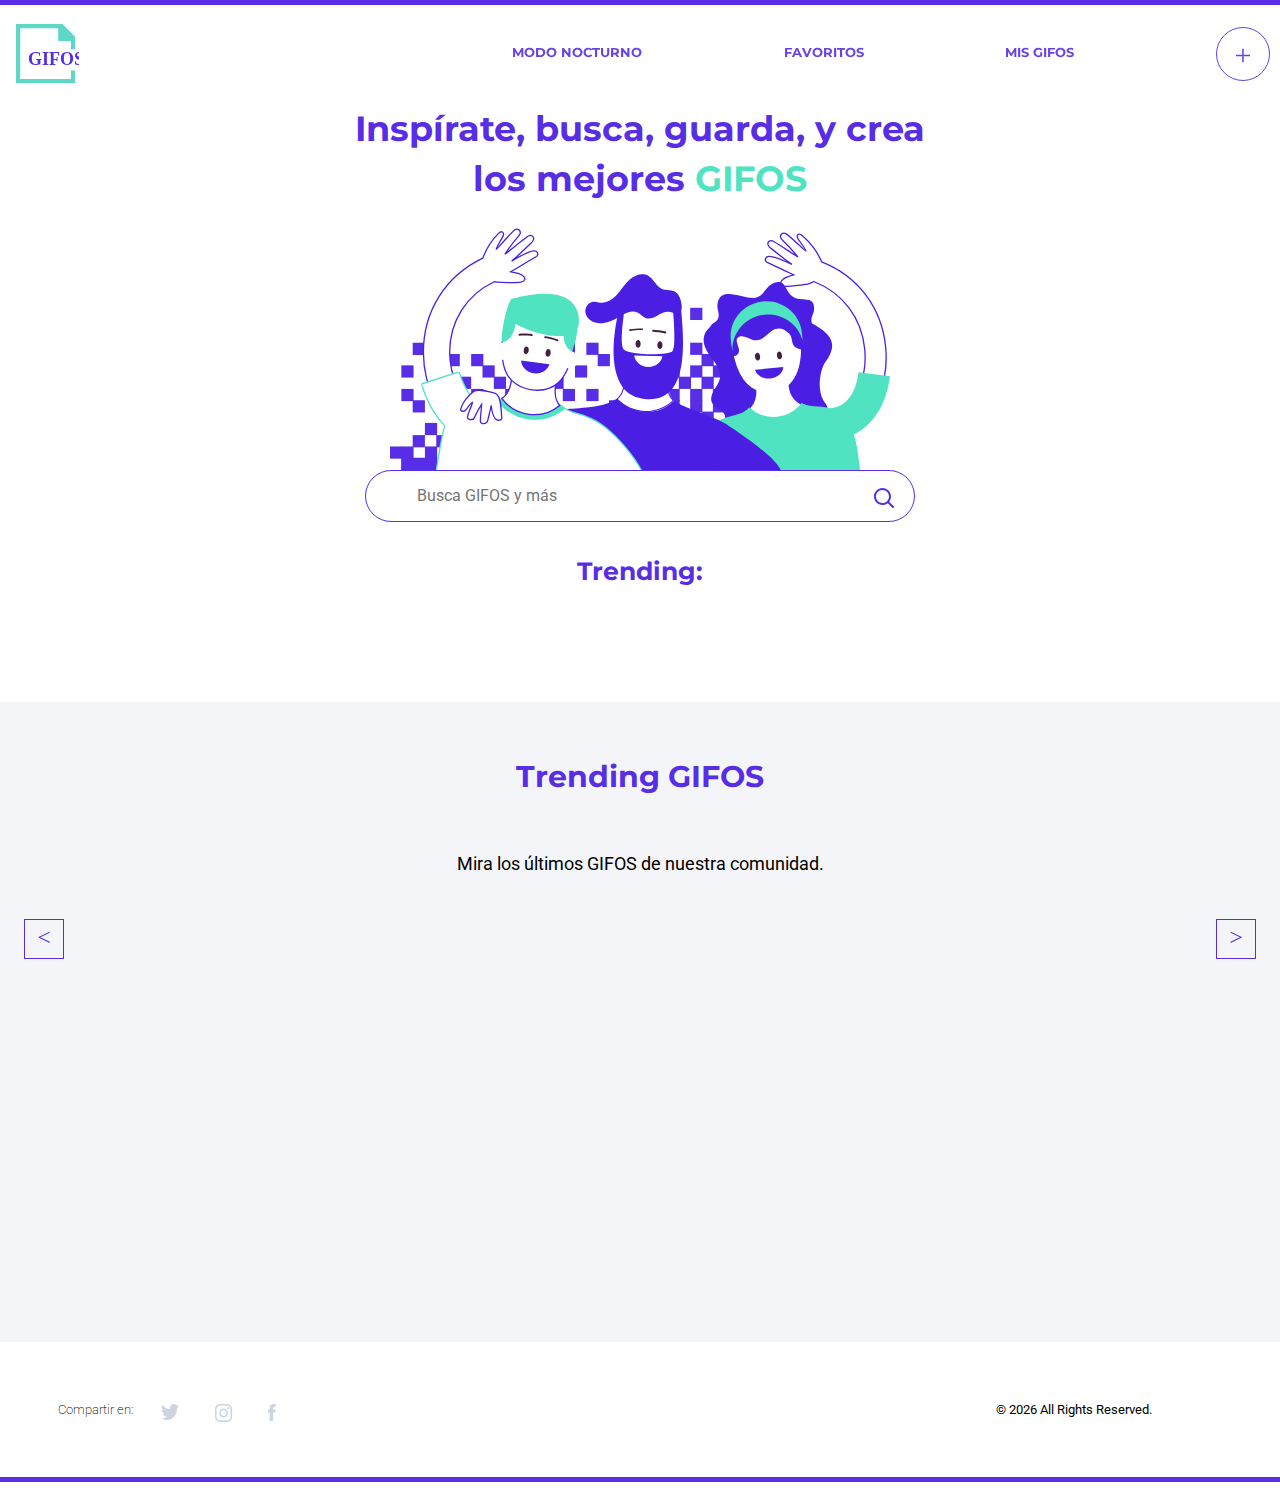
==== index.html @ ffc349aa "Slider scroll de trending gifos p/ desktop listo" ====
<!DOCTYPE html>
<html lang="en">

<head>
    <meta charset="UTF-8">
    <meta name="viewport" content="width=device-width, initial-scale=1.0">
    <link rel="stylesheet" type="text/css" href="styles/styles.css">
    <title>GiFOS</title>
</head>

<body id="body" onresize="cambioDesktop()">
    <header>
        <div class="bar"></div>
        <nav>
            <a class="link-home" href="index.html">
                <img id="home_logo" class="logo" src="#" alt="Logo GIFOS">
            </a>
            <label>
                <img id="menu_ham" class="menu-burguer" src="assets/burger.svg" alt="Menú hamburguesa">
            </label>
            <ul id="menu" class="menu">
                <li><a class="item-menu" id="modo_nocturno" href="">Modo Nocturno</a></li>
                <li class="span-li"><span></span></li>
                <li><a class="item-menu" id="favoritos" href="favoritos.html">Favoritos</a></li>
                <li class="span-li"><span></span></li>
                <li><a class="item-menu" id="mis_gifos" href="misgifos.html">Mis GIFOS</a></li>
            </ul>
        </nav>
        <section class="titulos-header">
            <h1>Inspírate, busca, guarda, y crea los mejores <span>GIFOS</span></h1>
            <img class="ilustra_header" src="assets/ilustra_header.svg" alt="Family GIFOS">
            <div class="buscador-container" id="search_form">
                <div class="contenedor-search">
                    <svg id="lupa_oculta">
                        <use href="assets/icon-search.svg#path-1"></use>
                    </svg>
                    <input type="text" name="buscador_gifos" id="buscador" placeholder="Busca GIFOS y más">
                    <button id="lupa"><img id="lupa_input" src="assets/icon-search.svg" alt="Busqueda"></button>
                </div>
                <ul id="lista_search">

                </ul>
            </div>
        </section>
        <article class="trending">
            <h2>Trending:</h2>
            <div class="container-links">
                <ul id="trendings_sug"></ul>
            </div>
        </article>
    </header>
    <main>
        <section id="busqueda_section"></section>
        <div class="overlay" id="overlay">
            <div class="popup">
                <img class="close-popup" id="close_popup" src="assets/button-close.svg" alt="Close">
                <section class="gif-maximized">
                    <img id="giphy_imagen" src="#" alt="#">
                    <div class="inline-description">
                        <div class="text-container">
                            <h3 id="user_giphy_title">User</h3>
                            <h2 id="giphy_title">Título GIFO</h2>
                        </div>
                        <div class="icon-giphy-container">
                            <a href="" id="like_favoritos"><img src="assets/icon-fav-active.svg" alt="Like"></a>
                            <a target="_blank" href="" id="gif_download" download><img src="assets/icon-download.svg"
                                    alt="Download"></a>
                        </div>
                    </div>
                </section>
            </div>
        </div>
        <section class="trending-gifos">
            <h2>Trending GIFOS</h2>
            <p>Mira los últimos GIFOS de nuestra comunidad.</p>
            <div id="container_gif" class="container-carrousel">
                <a onclick="plusSlides(-1)" class="atras botones">
                    &#60
                </a>
                <a onclick="plusSlides(1)" class="adelante botones">
                    &#62
                </a>
            </div>
        </section>
    </main>
    <footer>
        <section class="footer-container">
            <h3>Compartir en:</h3>
            <div class="icon-container">
                <a href=""><img id="icon_tw" src="assets/icon-twitter.svg" alt="Twitter"></a>
                <a href=""><img id="icon_in" src="assets/icon_instagram.svg" alt="Instagram"></a>
                <a href=""><img id="icon_fb" src="assets/icon_facebook.svg" alt="Facebook"></a>
            </div>
            <p id="copyright"></p>
        </section>
        <div class="bar"></div>
    </footer>
    <script src="https://www.WebRTC-Experiment.com/RecordRTC.js"></script>
    <script src="js/main.js"></script>
    <script src="js/menu.js"></script>
    <script src="js/copyright-date.js"></script>
    <script src="js/footer.js"></script>
</body>

</html>
---- styles/styles.css ----
@import url("https://fonts.googleapis.com/css2?family=Roboto:wght@400;500;700;900&display=swap");
@import url("https://fonts.googleapis.com/css2?family=Montserrat:wght@300;400;500;600;700&display=swap");
* {
  margin: 0;
  padding: 0;
  -webkit-box-sizing: border-box;
          box-sizing: border-box;
}

.no-scroll {
  overflow: hidden;
}

/** NAVBAR **/
nav {
  display: -webkit-box;
  display: -ms-flexbox;
  display: flex;
  -webkit-box-pack: justify;
      -ms-flex-pack: justify;
          justify-content: space-between;
}

nav label {
  padding: 1em;
}

.menu-burguer {
  margin-top: 1.5em;
  margin-right: 1em;
  cursor: pointer;
}

.link-home {
  display: block;
  margin-left: 1em;
  margin-top: 1.2em;
}

.menu {
  display: none;
  position: fixed;
  z-index: 100;
  -webkit-box-orient: vertical;
  -webkit-box-direction: normal;
      -ms-flex-direction: column;
          flex-direction: column;
  width: 100%;
  height: 135vh;
  overflow: hidden;
  opacity: 90%;
  margin-top: 5em;
  padding-top: 2em;
  background-color: #572EE5;
}

.menu li {
  list-style: none;
  text-align: center;
  width: 100%;
  height: 2em;
}

.menu li .item-menu {
  text-decoration: none;
  font-family: "Montserrat", sans-serif;
  color: #ffffff;
  font-size: 15px;
  font-weight: bold;
  line-height: 30px;
  display: block;
  -webkit-transition: 0.5s ease all;
  transition: 0.5s ease all;
}

.menu li .disabled {
  color: #9CAFC3;
  cursor: default;
}

.menu li span {
  border: 1px solid #ffffff;
  height: 0;
  width: 2.5em;
  display: block;
  margin-left: auto;
  margin-right: auto;
  margin-top: 1em;
  opacity: 0.5;
}

.bar {
  height: 5px;
  background-color: #572EE5;
  width: 100%;
  display: block;
}

@media (min-width: 650px) {
  .menu-burguer {
    display: none;
  }
  .menu {
    margin: 0;
    display: -webkit-box;
    display: -ms-flexbox;
    display: flex;
    -webkit-box-orient: horizontal;
    -webkit-box-direction: normal;
        -ms-flex-direction: row;
            flex-direction: row;
    position: relative;
    background-color: #ffffff;
    width: 60%;
    height: 50%;
    -webkit-box-sizing: border-box;
            box-sizing: border-box;
    z-index: 0;
    overflow: visible;
    -webkit-box-pack: justify;
        -ms-flex-pack: justify;
            justify-content: space-between;
  }
  .menu li {
    width: auto;
  }
  .menu li .item-menu {
    color: #572EE5;
    font-size: 13px;
    letter-spacing: 0;
    font-weight: 700;
    width: auto;
    height: 24px;
  }
  .menu li .item-menu:hover {
    border-bottom: 3px solid #50E3C2;
  }
  .menu li .item-menu:active {
    color: #9CAFC3;
    border: none;
  }
  .menu li .disabled:hover {
    border-bottom: none;
  }
  .menu li .disabled:active {
    color: #572EE5;
  }
  .menu li .item-crear-gifo {
    text-decoration: none;
    display: block;
    height: 54px;
    width: 54px;
    border: 1px solid #572EE5;
    border-radius: 54px;
    margin-top: -10px;
    margin-right: 10px;
    text-align: center;
    line-height: 54px;
    font-size: 30px;
    font-weight: 300;
    color: #572EE5;
    -webkit-transition: 0.5s ease all;
    transition: 0.5s ease all;
  }
  .menu li .item-crear-gifo:hover {
    background-color: #572EE5;
    color: #ffffff;
  }
  .menu li .item-crear-gifo:active {
    background-color: #9CAFC3;
    border: 1px solid #9CAFC3;
  }
  .menu li .disabled-crear {
    background-color: #9CAFC3;
    border: 1px solid #9CAFC3;
    color: #ffffff;
  }
  .menu li .disabled-crear:hover {
    background-color: #9CAFC3;
    border: 1px solid #9CAFC3;
    color: #ffffff;
    cursor: default;
  }
  .menu li .disabled-crear:active {
    background-color: #9CAFC3;
    border: 1px solid #9CAFC3;
    color: #ffffff;
  }
  .menu .span-li {
    display: none;
  }
}

/** HEADER **/
header .titulos-header {
  display: -webkit-box;
  display: -ms-flexbox;
  display: flex;
  -webkit-box-orient: vertical;
  -webkit-box-direction: normal;
      -ms-flex-direction: column;
          flex-direction: column;
  -webkit-box-align: center;
      -ms-flex-align: center;
          align-items: center;
  width: 100%;
  margin: auto;
  margin-top: 1em;
}

header .titulos-header h1 {
  font-family: "Montserrat", sans-serif;
  color: #572EE5;
  font-size: 25px;
  text-align: center;
  line-height: 33px;
  width: 60%;
  -ms-flex-item-align: center;
      -ms-grid-row-align: center;
      align-self: center;
}

header .titulos-header h1 span {
  color: #50E3C2;
}

header .titulos-header img {
  margin-top: 1.5em;
  width: 80%;
}

header .titulos-header .buscador-container {
  border: 1px solid #572EE5;
  border-radius: 27px;
  width: 92%;
  display: -webkit-box;
  display: -ms-flexbox;
  display: flex;
  -webkit-box-orient: vertical;
  -webkit-box-direction: normal;
      -ms-flex-direction: column;
          flex-direction: column;
  -webkit-box-align: center;
      -ms-flex-align: center;
          align-items: center;
}

header .titulos-header .buscador-container .contenedor-search {
  display: -webkit-box;
  display: -ms-flexbox;
  display: flex;
  width: 100%;
}

header .titulos-header .buscador-container .contenedor-search svg {
  height: 20px;
  width: 20px;
  visibility: hidden;
  -ms-flex-item-align: center;
      -ms-grid-row-align: center;
      align-self: center;
  margin-left: 16px;
  fill: #9CAFC3;
}

header .titulos-header .buscador-container .contenedor-search .lupavisible {
  visibility: visible;
}

header .titulos-header .buscador-container .contenedor-search input {
  border: none;
  width: 90%;
  font-family: "Roboto", sans-serif;
  font-size: 16px;
  color: #000000;
  text-align: left;
  height: 50px;
  background: none;
  padding-left: 1em;
}

header .titulos-header .buscador-container .contenedor-search input:focus {
  outline: none;
  outline-width: 0;
  -webkit-box-shadow: none;
          box-shadow: none;
}

header .titulos-header .buscador-container .contenedor-search button {
  display: block;
  border: none;
  background: none;
  margin-top: -1.2em;
}

header .titulos-header .buscador-container .contenedor-search button img {
  display: block;
  margin-right: 20px;
  width: 20px;
  height: 20px;
}

header .titulos-header .buscador-container .contenedor-search button:focus {
  outline: none;
  outline-width: 0;
  -webkit-box-shadow: none;
          box-shadow: none;
}

header .titulos-header .buscador-container .contenedor-search button:hover {
  cursor: pointer;
}

header .titulos-header .buscador-container ul {
  list-style: none;
  display: -webkit-box;
  display: -ms-flexbox;
  display: flex;
  -webkit-box-orient: vertical;
  -webkit-box-direction: normal;
      -ms-flex-direction: column;
          flex-direction: column;
  -ms-flex-line-pack: center;
      align-content: center;
  width: 90%;
}

header .titulos-header .buscador-container ul li {
  font-family: "Roboto", sans-serif;
  display: block;
  font-size: 16px;
  color: #9CAFC3;
  text-indent: 1em;
  width: 100%;
  margin: 15px;
  cursor: pointer;
  -ms-flex-item-align: center;
      -ms-grid-row-align: center;
      align-self: center;
}

header .titulos-header .buscador-container ul li svg {
  height: 20px;
  width: 20px;
  margin-left: -1.5em;
  margin-right: 1em;
  fill: #9CAFC3;
}

header .titulos-header .buscador-container .menu-activo {
  border-top: 1px solid #9CAFC3;
}

header .trending {
  width: 80%;
  height: 20vh;
  display: -webkit-box;
  display: -ms-flexbox;
  display: flex;
  -webkit-box-orient: vertical;
  -webkit-box-direction: normal;
      -ms-flex-direction: column;
          flex-direction: column;
  -webkit-box-align: center;
      -ms-flex-align: center;
          align-items: center;
  margin: auto;
}

header .trending h2 {
  font-family: "Montserrat", sans-serif;
  color: #572EE5;
  font-weight: bold;
  text-align: center;
  font-size: 25px;
  line-height: 25px;
  margin-top: 1.5em;
  margin-bottom: 0.5em;
}

header .trending .container-li {
  display: -webkit-box;
  display: -ms-flexbox;
  display: flex;
  -ms-flex-wrap: wrap;
      flex-wrap: wrap;
  -webkit-box-pack: center;
      -ms-flex-pack: center;
          justify-content: center;
  list-style: none;
  width: 80%;
  margin: auto;
}

header .trending .container-li li {
  font-family: "Montserrat", sans-serif;
  font-weight: 500;
  font-size: 14px;
  color: #572EE5;
  display: block;
  margin: 0.5em;
  cursor: pointer;
}

@media (min-width: 600px) {
  header .titulos-header h1 {
    font-size: 35px;
    max-width: 600px;
    line-height: 50px;
  }
  header .titulos-header img {
    max-width: 500px;
  }
  header .titulos-header .buscador-container {
    max-width: 550px;
  }
  header .trending .container-li {
    max-width: 550px;
    width: 100%;
  }
  header .trending .container-li li {
    font-size: 16px;
    line-height: 25px;
  }
}

/** MAIN **/
main {
  background: #F3F5F8;
  width: 100%;
  display: -webkit-box;
  display: -ms-flexbox;
  display: flex;
  -webkit-box-orient: vertical;
  -webkit-box-direction: normal;
      -ms-flex-direction: column;
          flex-direction: column;
  -webkit-box-align: center;
      -ms-flex-align: center;
          align-items: center;
}

main .trending-gifos {
  display: block;
  height: 400px;
}

main .trending-gifos h2 {
  font-family: "Montserrat", sans-serif;
  font-size: 20px;
  color: #572EE5;
  text-align: center;
  line-height: 30px;
  margin-top: 2em;
}

main .trending-gifos p {
  font-family: "Roboto", sans-serif;
  font-size: 16px;
  color: #000000;
  text-align: center;
  line-height: 23px;
  margin-top: 1em;
}

main .trending-gifos .container-carrousel {
  display: -webkit-box;
  display: -ms-flexbox;
  display: flex;
  margin: auto;
  max-width: 400px;
  height: 250px;
  width: 100%;
  overflow-x: scroll;
  -ms-scroll-snap-type: x mandatory;
      scroll-snap-type: x mandatory;
}

main .trending-gifos .container-carrousel .img-gif-slider {
  display: block;
  height: 100%;
  width: 100%;
  -o-object-fit: cover;
     object-fit: cover;
  scroll-snap-align: center;
  border: 10px solid rgba(0, 0, 0, 0);
  cursor: pointer;
}

main .trending-gifos .container-carrousel .botones {
  font-size: 24px;
  -ms-flex-item-align: center;
      -ms-grid-row-align: center;
      align-self: center;
  display: none;
  position: absolute;
  height: 40px;
  width: 40px;
  border: 1px solid #572EE5;
  cursor: pointer;
  color: #572EE5;
  text-align: center;
  line-height: 35px;
  -webkit-transition: 0.5s ease all;
  transition: 0.5s ease all;
}

main .trending-gifos .container-carrousel .botones:hover {
  background-color: #572EE5;
  color: #ffffff;
}

main .trending-gifos .container-carrousel .adelante {
  right: 1em;
}

main .trending-gifos .container-carrousel .atras {
  left: 1em;
}

@media (min-width: 600px) {
  main .trending-gifos {
    height: 640px;
  }
  main .trending-gifos h2 {
    font-size: 30px;
    margin-bottom: 2em;
  }
  main .trending-gifos p {
    font-size: 18px;
    margin-bottom: 1em;
  }
  main .trending-gifos .container-carrousel {
    margin-top: 4em;
    max-width: 500px;
    width: 100%;
    height: auto;
    overflow: hidden;
  }
  main .trending-gifos .container-carrousel .img-gif-slider {
    height: 275px;
    width: 357px;
    -o-object-fit: cover;
       object-fit: cover;
    margin: 1em;
    border: none;
  }
  main .trending-gifos .container-carrousel .botones {
    display: block;
  }
}

@media (min-width: 700px) {
  main .trending-gifos .container-carrousel {
    max-width: 650px;
  }
}

@media (min-width: 850px) {
  main .trending-gifos .container-carrousel {
    max-width: 800px;
  }
}

@media (min-width: 1100px) {
  main .trending-gifos .container-carrousel {
    max-width: 1100px;
  }
}

/** FOOTER **/
footer {
  display: block;
  width: 100%;
  height: 150px;
}

footer .footer-container {
  display: -webkit-box;
  display: -ms-flexbox;
  display: flex;
  -webkit-box-orient: vertical;
  -webkit-box-direction: normal;
      -ms-flex-direction: column;
          flex-direction: column;
  -ms-flex-pack: distribute;
      justify-content: space-around;
  -webkit-box-align: center;
      -ms-flex-align: center;
          align-items: center;
  width: 100%;
  height: 90%;
}

footer .footer-container h3 {
  font-family: "Roboto", sans-serif;
  font-size: 15px;
  color: #000000;
  letter-spacing: 0;
  font-weight: 200;
  text-align: center;
}

footer .footer-container .icon-container {
  display: -webkit-box;
  display: -ms-flexbox;
  display: flex;
  width: 50%;
  -ms-flex-pack: distribute;
      justify-content: space-around;
}

footer .footer-container p {
  font-family: "Roboto", sans-serif;
  font-size: 15px;
  color: #000000;
  letter-spacing: 0;
}

@media (min-width: 600px) {
  footer .footer-container {
    -webkit-box-orient: horizontal;
    -webkit-box-direction: normal;
        -ms-flex-direction: row;
            flex-direction: row;
    -webkit-box-pack: justify;
        -ms-flex-pack: justify;
            justify-content: space-between;
    width: 90%;
  }
  footer .footer-container h3 {
    margin-left: 5%;
    font-size: 13px;
  }
  footer .footer-container .icon-container {
    max-width: 100px;
    margin-left: -25%;
    margin-top: 1%;
  }
  footer .footer-container p {
    font-size: 13px;
  }
}

@media (min-width: 700px) {
  footer .footer-container h3 {
    margin-left: 5%;
  }
  footer .footer-container .icon-container {
    max-width: 150px;
    margin-left: -35%;
  }
}

@media (min-width: 900px) {
  footer .footer-container .icon-container {
    margin-left: -50%;
  }
}

@media (min-width: 1100px) {
  footer .footer-container .icon-container {
    margin-left: -60%;
  }
}

/** SECTION BUSQUEDA **/
.busqueda-section {
  width: 100%;
  background-color: #ffffff;
  display: -ms-grid;
  display: grid;
  -ms-grid-columns: 1fr 1fr;
      grid-template-columns: 1fr 1fr;
  grid-auto-rows: auto;
  padding-bottom: 1em;
}

.busqueda-section .title-search {
  -ms-grid-column: 1;
      grid-column-start: 1;
  grid-column-end: 3;
  font-family: "Montserrat", sans-serif;
  font-weight: bold;
  color: #572EE5;
  font-size: 25px;
  text-align: center;
  margin: auto;
  padding-bottom: 1.5em;
  line-height: 30px;
  border-top: 1px solid rgba(156, 175, 195, 0.5);
  padding-top: 2em;
}

.busqueda-section .gif-card {
  margin: 0.5em;
  height: 20vh;
  width: 80%;
  margin-left: auto;
  margin-right: auto;
  display: -webkit-box;
  display: -ms-flexbox;
  display: flex;
  -webkit-box-align: center;
      -ms-flex-align: center;
          align-items: center;
  -webkit-box-pack: center;
      -ms-flex-pack: center;
          justify-content: center;
}

.busqueda-section .gif-card .gif-img {
  height: 100%;
  width: 100%;
  -o-object-fit: cover;
     object-fit: cover;
  cursor: pointer;
}

.busqueda-section .gif-card .card-mouseover {
  position: relative;
  display: -webkit-box;
  display: -ms-flexbox;
  display: flex;
  -webkit-box-orient: vertical;
  -webkit-box-direction: normal;
      -ms-flex-direction: column;
          flex-direction: column;
  -webkit-box-pack: justify;
      -ms-flex-pack: justify;
          justify-content: space-between;
  background: rgba(87, 46, 229, 0.6);
  z-index: -1;
  height: 100%;
  width: 100%;
  margin-left: -100%;
}

.busqueda-section .gif-card .card-mouseover .contenedor-botones {
  display: -webkit-box;
  display: -ms-flexbox;
  display: flex;
  -webkit-box-pack: end;
      -ms-flex-pack: end;
          justify-content: flex-end;
  margin: 5px;
}

.busqueda-section .gif-card .card-mouseover .contenedor-botones button {
  margin: 2px;
  height: 32px;
  width: 32px;
  border-radius: 6px;
  cursor: pointer;
  border: none;
  opacity: 0.6;
}

.busqueda-section .gif-card .card-mouseover .contenedor-botones button img {
  margin: auto;
}

.busqueda-section .gif-card .card-mouseover .contenedor-botones button:hover {
  opacity: 1;
}

.busqueda-section .gif-card .card-mouseover .datos-gif {
  margin-left: 5px;
  margin-bottom: 5px;
}

.busqueda-section .gif-card .card-mouseover .datos-gif h4 {
  font-family: "Roboto", sans-serif;
  font-size: 15px;
  color: #ffffff;
  z-index: -1;
}

.busqueda-section .gif-card .card-mouseover .datos-gif h3 {
  font-family: "Roboto", sans-serif;
  font-size: 16px;
  font-weight: bold;
  color: #ffffff;
  z-index: -1;
}

.busqueda-section .btn-vermas {
  -ms-grid-column: 1;
      grid-column-start: 1;
  grid-column-end: 3;
  font-family: "Montserrat", sans-serif;
  font-size: 13px;
  color: #572EE5;
  letter-spacing: 0;
  text-align: center;
  background-color: #ffffff;
  height: 50px;
  width: 127px;
  border: 1px solid #572EE5;
  border-radius: 25px;
  border-radius: 25px;
  cursor: pointer;
  margin-top: 3em;
  margin-bottom: 2em;
  margin-left: auto;
  margin-right: auto;
}

.busqueda-section .btn-vermas:focus {
  outline: none;
  outline-width: 0;
  -webkit-box-shadow: none;
          box-shadow: none;
}

.busqueda-section .btn-vermas:hover {
  background-color: #572EE5;
  color: #ffffff;
}

@media (min-width: 600px) {
  .busqueda-section {
    -ms-grid-columns: 1fr 1fr 1fr 1fr;
        grid-template-columns: 1fr 1fr 1fr 1fr;
  }
  .busqueda-section .title-search {
    grid-column-end: 5;
    font-size: 35px;
  }
  .busqueda-section .btn-vermas {
    grid-column-end: 5;
  }
  .busqueda-section .gif-card:hover .card-mouseover {
    z-index: 1;
  }
}

/** OVERLAY POPUP **/
main .overlay {
  background: rgba(255, 255, 255, 0.9);
  position: fixed;
  top: 0;
  bottom: 0;
  right: 0;
  left: 0;
  display: -webkit-box;
  display: -ms-flexbox;
  display: flex;
  -webkit-box-align: center;
      -ms-flex-align: center;
          align-items: center;
  -webkit-box-pack: center;
      -ms-flex-pack: center;
          justify-content: center;
  visibility: hidden;
  width: 100%;
}

main .overlay .popup {
  background: none;
  display: -webkit-box;
  display: -ms-flexbox;
  display: flex;
  -webkit-box-orient: vertical;
  -webkit-box-direction: normal;
      -ms-flex-direction: column;
          flex-direction: column;
  -webkit-box-align: center;
      -ms-flex-align: center;
          align-items: center;
}

main .overlay .popup .close-popup {
  -ms-flex-item-align: end;
      align-self: flex-end;
  cursor: pointer;
  height: auto;
  width: auto;
  opacity: 0.5;
  margin-right: 15px;
}

main .overlay .popup .close-popup:hover {
  opacity: 1;
}

main .overlay .gif-maximized {
  display: -webkit-box;
  display: -ms-flexbox;
  display: flex;
  -webkit-box-pack: end;
      -ms-flex-pack: end;
          justify-content: flex-end;
  -webkit-box-orient: vertical;
  -webkit-box-direction: normal;
      -ms-flex-direction: column;
          flex-direction: column;
  -webkit-box-align: center;
      -ms-flex-align: center;
          align-items: center;
  padding-top: 3em;
  padding-bottom: 3em;
}

main .overlay .gif-maximized img {
  width: 318px;
  height: 245px;
  -o-object-fit: cover;
     object-fit: cover;
}

main .overlay .gif-maximized .inline-description {
  display: -webkit-box;
  display: -ms-flexbox;
  display: flex;
  width: 100%;
  padding: 1em;
}

main .overlay .gif-maximized .inline-description .text-container {
  width: 100%;
}

main .overlay .gif-maximized .inline-description .text-container h3 {
  font-family: "Roboto", sans-serif;
  font-size: 15px;
  color: #000000;
}

main .overlay .gif-maximized .inline-description .text-container h2 {
  font-family: "Montserrat", sans-serif;
  font-size: 16px;
  color: #000000;
  font-weight: bold;
}

main .overlay .gif-maximized .inline-description .icon-giphy-container {
  display: -webkit-box;
  display: -ms-flexbox;
  display: flex;
  -webkit-box-pack: stretch;
      -ms-flex-pack: stretch;
          justify-content: stretch;
  -webkit-box-align: center;
      -ms-flex-align: center;
          align-items: center;
}

main .overlay .gif-maximized .inline-description .icon-giphy-container a {
  display: -webkit-box;
  display: -ms-flexbox;
  display: flex;
  -webkit-box-pack: center;
      -ms-flex-pack: center;
          justify-content: center;
  -webkit-box-align: center;
      -ms-flex-align: center;
          align-items: center;
  cursor: pointer;
  width: 36px;
  height: 36px;
  margin: 10px;
  border: 1px solid #9cafc3;
  border-radius: 6px;
  opacity: 0.5;
  -webkit-transition: 0.5s ease all;
  transition: 0.5s ease all;
}

main .overlay .gif-maximized .inline-description .icon-giphy-container a img {
  height: auto;
  width: auto;
}

main .overlay .gif-maximized .inline-description .icon-giphy-container a:hover {
  opacity: 1;
}

main .overlay .gif-maximized .inline-description .icon-giphy-container a:active {
  border: none;
}

main .overlay.active {
  visibility: visible;
}

@media (min-width: 600px) {
  main .overlay .popup .close-popup {
    margin-right: 0;
  }
  main .overlay .gif-maximized img {
    width: 480px;
    height: 270px;
  }
}

@media (min-width: 750px) {
  main .overlay .gif-maximized {
    max-width: 725px;
  }
  main .overlay .gif-maximized img {
    width: 695px;
    height: 385px;
  }
}
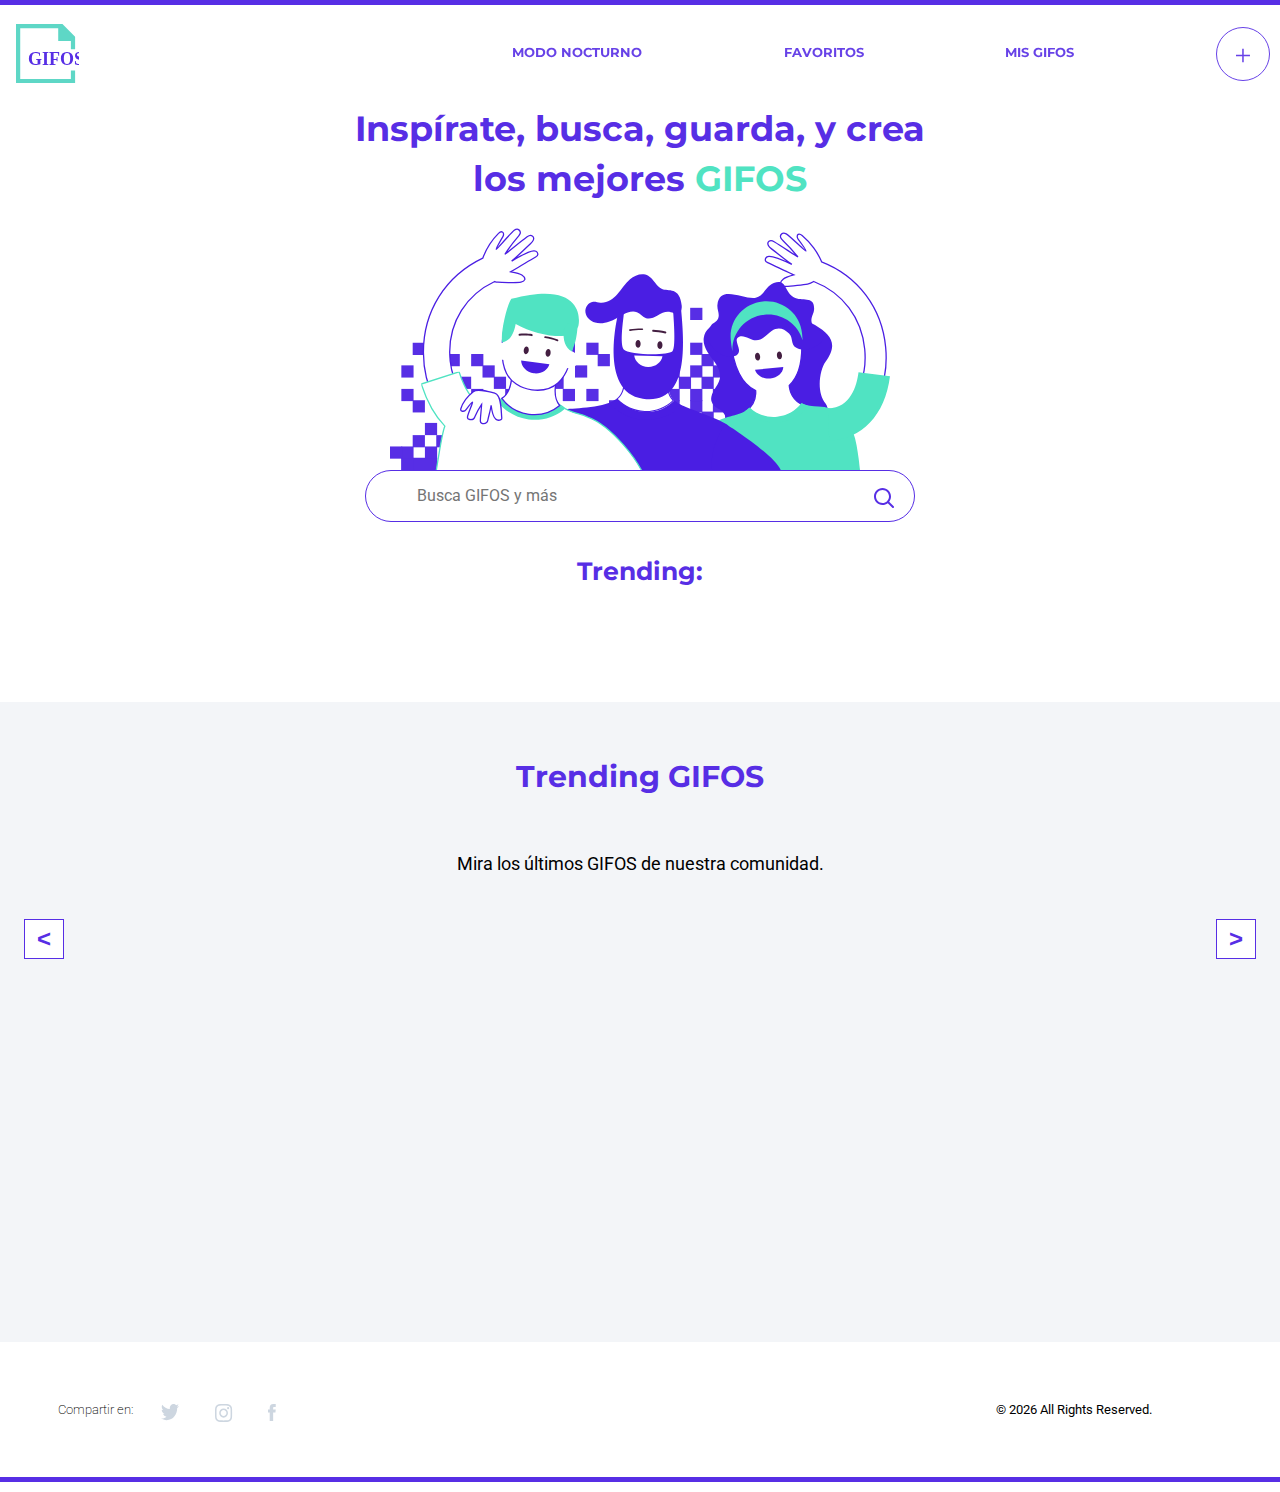
==== commit bdbecb96: "correccion estilos menu navbar desktop" ====
--- a/index.html
+++ b/index.html
@@ -74,12 +74,12 @@
             <h2>Trending GIFOS</h2>
             <p>Mira los últimos GIFOS de nuestra comunidad.</p>
             <div id="container_gif" class="container-carrousel">
-                <a onclick="plusSlides(-1)" class="atras botones">
-                    &#60
-                </a>
-                <a onclick="plusSlides(1)" class="adelante botones">
+                <button onclick="plusSlides(-1)" class="atras botones">
+                &#60
+                </button>
+                <button onclick="plusSlides(1)" class="adelante botones">
                     &#62
-                </a>
+                </button>
             </div>
         </section>
     </main>
--- a/styles/styles.css
+++ b/styles/styles.css
@@ -139,6 +139,9 @@
     color: #9CAFC3;
     border: none;
   }
+  .menu li .disabled {
+    color: #9CAFC3;
+  }
   .menu li .disabled:hover {
     border-bottom: none;
   }
@@ -489,6 +492,9 @@
 
 main .trending-gifos .container-carrousel .botones {
   font-size: 24px;
+  text-decoration: none;
+  font-weight: 700;
+  background-color: #ffffff;
   -ms-flex-item-align: center;
       -ms-grid-row-align: center;
       align-self: center;
@@ -804,6 +810,8 @@
   margin-bottom: 2em;
   margin-left: auto;
   margin-right: auto;
+  -webkit-transition: 0.5s ease all;
+  transition: 0.5s ease all;
 }
 
 .busqueda-section .btn-vermas:focus {
@@ -1003,3 +1011,4 @@
     height: 385px;
   }
 }
+/*# sourceMappingURL=styles.css.map */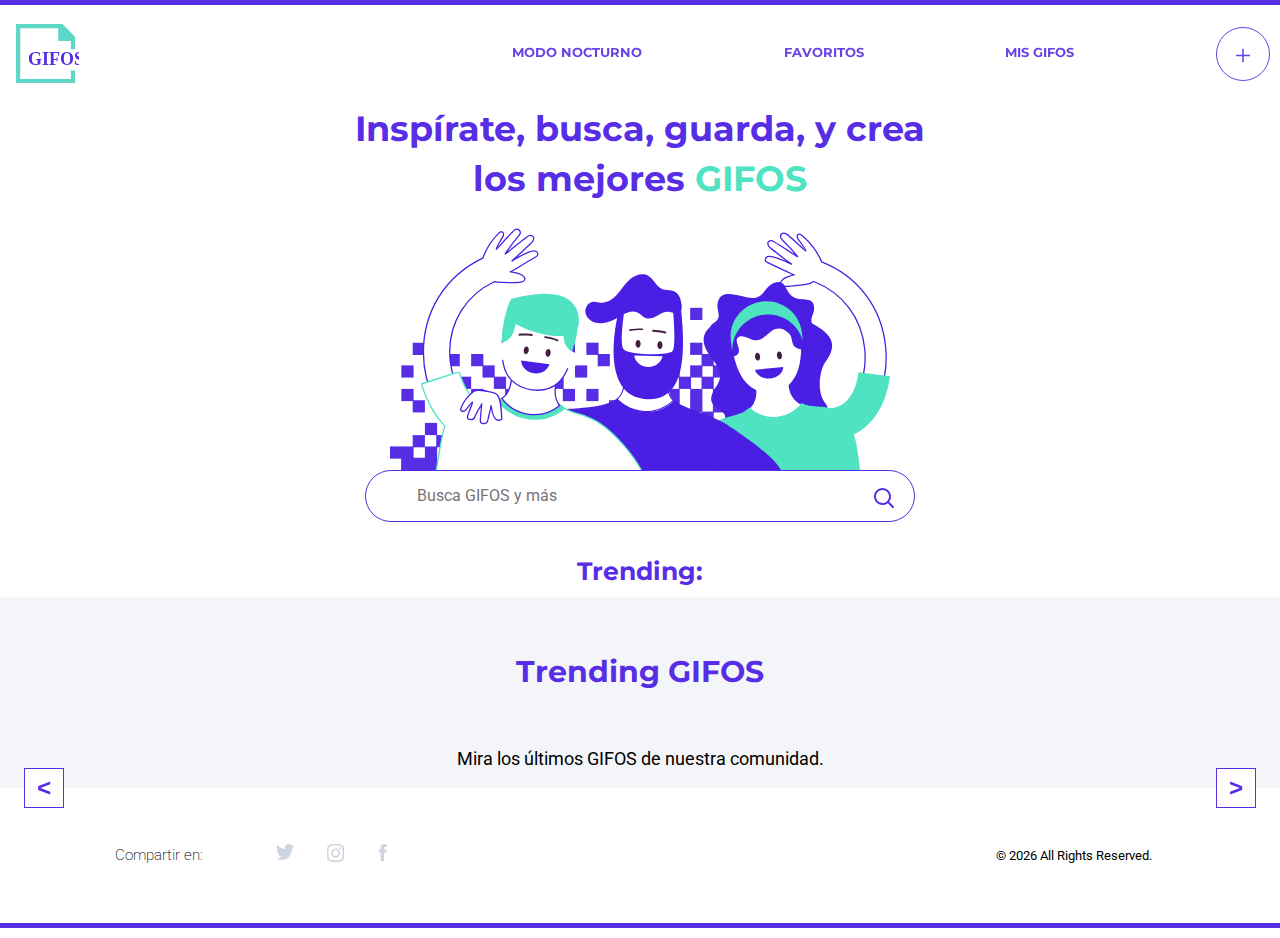
==== commit c0d07cdc: "funcionamiento slider maximizar gif en trendings gif y search gifs" ====
--- a/index.html
+++ b/index.html
@@ -4,7 +4,7 @@
 <head>
     <meta charset="UTF-8">
     <meta name="viewport" content="width=device-width, initial-scale=1.0">
-    <link rel="stylesheet" type="text/css" href="styles/styles.css">
+    <link rel="stylesheet" type="text/css" href="styles/css/styles.css">
     <title>GiFOS</title>
 </head>
 
@@ -55,7 +55,13 @@
             <div class="popup">
                 <img class="close-popup" id="close_popup" src="assets/button-close.svg" alt="Close">
                 <section class="gif-maximized">
+                    <button onclick="slideMaximizedGif(-1)" class="atras botones">
+                        &#60
+                    </button>
                     <img id="giphy_imagen" src="#" alt="#">
+                    <button onclick="slideMaximizedGif(+1)" class="adelante botones">
+                        &#62
+                    </button>
                     <div class="inline-description">
                         <div class="text-container">
                             <h3 id="user_giphy_title">User</h3>
@@ -75,7 +81,7 @@
             <p>Mira los últimos GIFOS de nuestra comunidad.</p>
             <div id="container_gif" class="container-carrousel">
                 <button onclick="plusSlides(-1)" class="atras botones">
-                &#60
+                    &#60
                 </button>
                 <button onclick="plusSlides(1)" class="adelante botones">
                     &#62
@@ -85,11 +91,13 @@
     </main>
     <footer>
         <section class="footer-container">
-            <h3>Compartir en:</h3>
-            <div class="icon-container">
-                <a href=""><img id="icon_tw" src="assets/icon-twitter.svg" alt="Twitter"></a>
-                <a href=""><img id="icon_in" src="assets/icon_instagram.svg" alt="Instagram"></a>
-                <a href=""><img id="icon_fb" src="assets/icon_facebook.svg" alt="Facebook"></a>
+            <div class="share-container">
+                <h3>Compartir en:</h3>
+                <div class="icon-container">
+                    <a href=""><img id="icon_tw" src="assets/icon-twitter.svg" alt="Twitter"></a>
+                    <a href=""><img id="icon_in" src="assets/icon_instagram.svg" alt="Instagram"></a>
+                    <a href=""><img id="icon_fb" src="assets/icon_facebook.svg" alt="Facebook"></a>
+                </div>
             </div>
             <p id="copyright"></p>
         </section>
--- a/styles/css/styles.css
+++ b/styles/css/styles.css
@@ -0,0 +1,1132 @@
+@import url("https://fonts.googleapis.com/css2?family=Roboto:wght@400;500;700;900&display=swap");
+@import url("https://fonts.googleapis.com/css2?family=Montserrat:wght@300;400;500;600;700&display=swap");
+* {
+  margin: 0;
+  padding: 0;
+  -webkit-box-sizing: border-box;
+          box-sizing: border-box;
+}
+
+.no-scroll {
+  overflow: hidden;
+}
+
+/** NAVBAR **/
+nav {
+  display: -webkit-box;
+  display: -ms-flexbox;
+  display: flex;
+  -webkit-box-pack: justify;
+      -ms-flex-pack: justify;
+          justify-content: space-between;
+}
+
+nav label {
+  padding: 1em;
+}
+
+.menu-burguer {
+  margin-top: 1.5em;
+  margin-right: 1em;
+  cursor: pointer;
+}
+
+.link-home {
+  display: block;
+  margin-left: 1em;
+  margin-top: 1.2em;
+}
+
+.menu {
+  display: none;
+  position: fixed;
+  z-index: 100;
+  -webkit-box-orient: vertical;
+  -webkit-box-direction: normal;
+      -ms-flex-direction: column;
+          flex-direction: column;
+  width: 100%;
+  height: 135vh;
+  overflow: hidden;
+  opacity: 90%;
+  margin-top: 5em;
+  padding-top: 2em;
+  background-color: #572EE5;
+}
+
+.menu li {
+  list-style: none;
+  text-align: center;
+  width: 100%;
+  height: 2em;
+}
+
+.menu li .item-menu {
+  text-decoration: none;
+  font-family: "Montserrat", sans-serif;
+  color: #ffffff;
+  font-size: 15px;
+  font-weight: bold;
+  line-height: 30px;
+  display: block;
+  -webkit-transition: 0.5s ease all;
+  transition: 0.5s ease all;
+}
+
+.menu li .disabled {
+  color: #9CAFC3;
+  cursor: default;
+}
+
+.menu li span {
+  border: 1px solid #ffffff;
+  height: 0;
+  width: 2.5em;
+  display: block;
+  margin-left: auto;
+  margin-right: auto;
+  margin-top: 1em;
+  opacity: 0.5;
+}
+
+.bar {
+  height: 5px;
+  background-color: #572EE5;
+  width: 100%;
+  display: block;
+}
+
+@media (min-width: 650px) {
+  .menu-burguer {
+    display: none;
+  }
+  .menu {
+    margin: 0;
+    display: -webkit-box;
+    display: -ms-flexbox;
+    display: flex;
+    -webkit-box-orient: horizontal;
+    -webkit-box-direction: normal;
+        -ms-flex-direction: row;
+            flex-direction: row;
+    position: relative;
+    background-color: #ffffff;
+    width: 60%;
+    height: 50%;
+    -webkit-box-sizing: border-box;
+            box-sizing: border-box;
+    z-index: 0;
+    overflow: visible;
+    -webkit-box-pack: justify;
+        -ms-flex-pack: justify;
+            justify-content: space-between;
+  }
+  .menu li {
+    width: auto;
+  }
+  .menu li .item-menu {
+    color: #572EE5;
+    font-size: 13px;
+    letter-spacing: 0;
+    font-weight: 700;
+    width: auto;
+    height: 24px;
+  }
+  .menu li .item-menu:hover {
+    border-bottom: 3px solid #50E3C2;
+  }
+  .menu li .item-menu:active {
+    color: #9CAFC3;
+    border: none;
+  }
+  .menu li .disabled {
+    color: #9CAFC3;
+  }
+  .menu li .disabled:hover {
+    border-bottom: none;
+  }
+  .menu li .disabled:active {
+    color: #572EE5;
+  }
+  .menu li .item-crear-gifo {
+    text-decoration: none;
+    display: block;
+    height: 54px;
+    width: 54px;
+    border: 1px solid #572EE5;
+    border-radius: 54px;
+    margin-top: -10px;
+    margin-right: 10px;
+    text-align: center;
+    line-height: 54px;
+    font-size: 30px;
+    font-weight: 300;
+    color: #572EE5;
+    -webkit-transition: 0.5s ease all;
+    transition: 0.5s ease all;
+  }
+  .menu li .item-crear-gifo:hover {
+    background-color: #572EE5;
+    color: #ffffff;
+  }
+  .menu li .item-crear-gifo:active {
+    background-color: #9CAFC3;
+    border: 1px solid #9CAFC3;
+  }
+  .menu li .disabled-crear {
+    background-color: #9CAFC3;
+    border: 1px solid #9CAFC3;
+    color: #ffffff;
+  }
+  .menu li .disabled-crear:hover {
+    background-color: #9CAFC3;
+    border: 1px solid #9CAFC3;
+    color: #ffffff;
+    cursor: default;
+  }
+  .menu li .disabled-crear:active {
+    background-color: #9CAFC3;
+    border: 1px solid #9CAFC3;
+    color: #ffffff;
+  }
+  .menu .span-li {
+    display: none;
+  }
+}
+
+/** HEADER **/
+header .titulos-header {
+  display: -webkit-box;
+  display: -ms-flexbox;
+  display: flex;
+  -webkit-box-orient: vertical;
+  -webkit-box-direction: normal;
+      -ms-flex-direction: column;
+          flex-direction: column;
+  -webkit-box-align: center;
+      -ms-flex-align: center;
+          align-items: center;
+  width: 100%;
+  margin: auto;
+  margin-top: 1em;
+}
+
+header .titulos-header h1 {
+  font-family: "Montserrat", sans-serif;
+  color: #572EE5;
+  font-size: 25px;
+  text-align: center;
+  line-height: 33px;
+  width: 60%;
+  -ms-flex-item-align: center;
+      -ms-grid-row-align: center;
+      align-self: center;
+}
+
+header .titulos-header h1 span {
+  color: #50E3C2;
+}
+
+header .titulos-header img {
+  margin-top: 1.5em;
+  width: 80%;
+}
+
+header .titulos-header .buscador-container {
+  border: 1px solid #572EE5;
+  border-radius: 27px;
+  width: 92%;
+  display: -webkit-box;
+  display: -ms-flexbox;
+  display: flex;
+  -webkit-box-orient: vertical;
+  -webkit-box-direction: normal;
+      -ms-flex-direction: column;
+          flex-direction: column;
+  -webkit-box-align: center;
+      -ms-flex-align: center;
+          align-items: center;
+}
+
+header .titulos-header .buscador-container .contenedor-search {
+  display: -webkit-box;
+  display: -ms-flexbox;
+  display: flex;
+  width: 100%;
+}
+
+header .titulos-header .buscador-container .contenedor-search svg {
+  height: 20px;
+  width: 20px;
+  visibility: hidden;
+  -ms-flex-item-align: center;
+      -ms-grid-row-align: center;
+      align-self: center;
+  margin-left: 16px;
+  fill: #9CAFC3;
+}
+
+header .titulos-header .buscador-container .contenedor-search .lupavisible {
+  visibility: visible;
+}
+
+header .titulos-header .buscador-container .contenedor-search input {
+  border: none;
+  width: 90%;
+  font-family: "Roboto", sans-serif;
+  font-size: 16px;
+  color: #000000;
+  text-align: left;
+  height: 50px;
+  background: none;
+  padding-left: 1em;
+}
+
+header .titulos-header .buscador-container .contenedor-search input:focus {
+  outline: none;
+  outline-width: 0;
+  -webkit-box-shadow: none;
+          box-shadow: none;
+}
+
+header .titulos-header .buscador-container .contenedor-search button {
+  display: block;
+  border: none;
+  background: none;
+  margin-top: -1.2em;
+}
+
+header .titulos-header .buscador-container .contenedor-search button img {
+  display: block;
+  margin-right: 20px;
+  width: 20px;
+  height: 20px;
+}
+
+header .titulos-header .buscador-container .contenedor-search button:focus {
+  outline: none;
+  outline-width: 0;
+  -webkit-box-shadow: none;
+          box-shadow: none;
+}
+
+header .titulos-header .buscador-container .contenedor-search button:hover {
+  cursor: pointer;
+}
+
+header .titulos-header .buscador-container ul {
+  list-style: none;
+  display: -webkit-box;
+  display: -ms-flexbox;
+  display: flex;
+  -webkit-box-orient: vertical;
+  -webkit-box-direction: normal;
+      -ms-flex-direction: column;
+          flex-direction: column;
+  -ms-flex-line-pack: center;
+      align-content: center;
+  width: 90%;
+}
+
+header .titulos-header .buscador-container ul li {
+  font-family: "Roboto", sans-serif;
+  display: block;
+  font-size: 16px;
+  color: #9CAFC3;
+  text-indent: 1em;
+  width: 100%;
+  margin: 15px;
+  cursor: pointer;
+  -ms-flex-item-align: center;
+      -ms-grid-row-align: center;
+      align-self: center;
+}
+
+header .titulos-header .buscador-container ul li svg {
+  height: 20px;
+  width: 20px;
+  margin-left: -1.5em;
+  margin-right: 1em;
+  fill: #9CAFC3;
+}
+
+header .titulos-header .buscador-container .menu-activo {
+  border-top: 1px solid #9CAFC3;
+}
+
+header .trending {
+  width: 80%;
+  height: auto;
+  display: -webkit-box;
+  display: -ms-flexbox;
+  display: flex;
+  -webkit-box-orient: vertical;
+  -webkit-box-direction: normal;
+      -ms-flex-direction: column;
+          flex-direction: column;
+  -webkit-box-align: center;
+      -ms-flex-align: center;
+          align-items: center;
+  margin: auto;
+}
+
+header .trending h2 {
+  font-family: "Montserrat", sans-serif;
+  color: #572EE5;
+  font-weight: bold;
+  text-align: center;
+  font-size: 25px;
+  line-height: 25px;
+  margin-top: 1.5em;
+  margin-bottom: 0.5em;
+}
+
+header .trending .container-li {
+  display: -webkit-box;
+  display: -ms-flexbox;
+  display: flex;
+  -ms-flex-wrap: wrap;
+      flex-wrap: wrap;
+  -webkit-box-pack: center;
+      -ms-flex-pack: center;
+          justify-content: center;
+  list-style: none;
+  width: 80%;
+  height: auto;
+  margin: auto;
+}
+
+header .trending .container-li li {
+  font-family: "Montserrat", sans-serif;
+  font-weight: 500;
+  font-size: 14px;
+  color: #572EE5;
+  display: block;
+  margin: 0.5em;
+  cursor: pointer;
+  -webkit-transition: 0.5s ease all;
+  transition: 0.5s ease all;
+}
+
+header .trending .container-li li:hover {
+  color: #50E3C2;
+}
+
+@media (min-width: 600px) {
+  header .titulos-header h1 {
+    font-size: 35px;
+    max-width: 600px;
+    line-height: 50px;
+  }
+  header .titulos-header img {
+    max-width: 500px;
+  }
+  header .titulos-header .buscador-container {
+    max-width: 550px;
+  }
+  header .trending .container-li {
+    max-width: 550px;
+    width: 100%;
+  }
+  header .trending .container-li li {
+    font-size: 16px;
+    line-height: 25px;
+  }
+}
+
+/** MAIN **/
+main {
+  background: #F3F5F8;
+  width: 100%;
+  display: -webkit-box;
+  display: -ms-flexbox;
+  display: flex;
+  -webkit-box-orient: vertical;
+  -webkit-box-direction: normal;
+      -ms-flex-direction: column;
+          flex-direction: column;
+  -webkit-box-align: center;
+      -ms-flex-align: center;
+          align-items: center;
+}
+
+main .trending-gifos {
+  display: block;
+  height: 400px;
+  width: 100%;
+}
+
+main .trending-gifos h2 {
+  font-family: "Montserrat", sans-serif;
+  font-size: 20px;
+  color: #572EE5;
+  text-align: center;
+  line-height: 30px;
+  margin-top: 2em;
+}
+
+main .trending-gifos p {
+  font-family: "Roboto", sans-serif;
+  font-size: 16px;
+  color: #000000;
+  text-align: center;
+  line-height: 23px;
+  margin-top: 1em;
+}
+
+main .trending-gifos .container-carrousel {
+  display: -webkit-box;
+  display: -ms-flexbox;
+  display: flex;
+  margin: auto;
+  height: 275px;
+  width: 100%;
+  overflow-x: scroll;
+  -ms-scroll-snap-type: x mandatory;
+      scroll-snap-type: x mandatory;
+}
+
+main .trending-gifos .container-carrousel .trending-card-slider {
+  display: -webkit-box;
+  display: -ms-flexbox;
+  display: flex;
+  height: 100%;
+  width: 100%;
+  -webkit-box-align: center;
+      -ms-flex-align: center;
+          align-items: center;
+  -webkit-box-pack: center;
+      -ms-flex-pack: center;
+          justify-content: center;
+}
+
+main .trending-gifos .container-carrousel .trending-card-slider .trending-overlay {
+  position: absolute;
+  display: none;
+  -webkit-box-orient: vertical;
+  -webkit-box-direction: normal;
+      -ms-flex-direction: column;
+          flex-direction: column;
+  -webkit-box-pack: justify;
+      -ms-flex-pack: justify;
+          justify-content: space-between;
+  height: 275px;
+  width: 357px;
+  background: rgba(87, 46, 229, 0.6);
+  visibility: hidden;
+  padding: 0;
+}
+
+main .trending-gifos .container-carrousel .trending-card-slider .trending-overlay .trend-btn-container {
+  -ms-flex-item-align: end;
+      align-self: flex-end;
+  margin: 2%;
+  display: -webkit-box;
+  display: -ms-flexbox;
+  display: flex;
+  -ms-flex-pack: distribute;
+      justify-content: space-around;
+  -webkit-box-align: center;
+      -ms-flex-align: center;
+          align-items: center;
+  height: 32px;
+}
+
+main .trending-gifos .container-carrousel .trending-card-slider .trending-overlay .trend-btn-container button {
+  width: 32px;
+  height: 100%;
+  margin: 3px;
+  background-color: #ffffff;
+  border: none;
+  border-radius: 6px;
+  opacity: 0.6;
+  cursor: pointer;
+  -webkit-transition: 0.5s ease opacity;
+  transition: 0.5s ease opacity;
+}
+
+main .trending-gifos .container-carrousel .trending-card-slider .trending-overlay .trend-btn-container button:hover {
+  opacity: 1;
+}
+
+main .trending-gifos .container-carrousel .trending-card-slider .trending-overlay .container-trend-title {
+  display: -webkit-box;
+  display: -ms-flexbox;
+  display: flex;
+  -webkit-box-orient: vertical;
+  -webkit-box-direction: normal;
+      -ms-flex-direction: column;
+          flex-direction: column;
+  -webkit-box-pack: space-evenly;
+      -ms-flex-pack: space-evenly;
+          justify-content: space-evenly;
+  -webkit-box-align: start;
+      -ms-flex-align: start;
+          align-items: flex-start;
+  width: 100%;
+  height: 40%;
+  margin-left: 5px;
+  font-family: "Roboto", sans-serif;
+  color: #ffffff;
+}
+
+main .trending-gifos .container-carrousel .trending-card-slider .img-gif-slider {
+  display: block;
+  -o-object-fit: cover;
+     object-fit: cover;
+  height: 100%;
+  width: 357px;
+  scroll-snap-align: center;
+  cursor: pointer;
+  padding: 1em;
+}
+
+main .trending-gifos .container-carrousel .botones {
+  font-size: 24px;
+  text-decoration: none;
+  font-weight: 700;
+  background-color: #ffffff;
+  -ms-flex-item-align: center;
+      -ms-grid-row-align: center;
+      align-self: center;
+  display: none;
+  position: absolute;
+  height: 40px;
+  width: 40px;
+  border: 1px solid #572EE5;
+  cursor: pointer;
+  color: #572EE5;
+  text-align: center;
+  line-height: 35px;
+  -webkit-transition: 0.5s ease all;
+  transition: 0.5s ease all;
+}
+
+main .trending-gifos .container-carrousel .botones:hover {
+  background-color: #572EE5;
+  color: #ffffff;
+}
+
+main .trending-gifos .container-carrousel .adelante {
+  right: 1em;
+}
+
+main .trending-gifos .container-carrousel .atras {
+  left: 1em;
+}
+
+@media (min-width: 600px) {
+  main .trending-gifos {
+    height: auto;
+  }
+  main .trending-gifos h2 {
+    font-size: 30px;
+    margin-bottom: 2em;
+  }
+  main .trending-gifos p {
+    font-size: 18px;
+    margin-bottom: 1em;
+  }
+}
+
+@media (min-width: 700px) {
+  main .trending-gifos .container-carrousel {
+    max-width: 650px;
+    width: 100%;
+    height: auto;
+  }
+  main .trending-gifos .container-carrousel .trending-card-slider .img-gif-slider {
+    height: 275px;
+    width: 357px;
+  }
+}
+
+@media (min-width: 950px) {
+  main .trending-gifos .container-carrousel {
+    max-width: 1100px;
+  }
+  main .trending-gifos .container-carrousel .trending-card-slider .img-gif-slider {
+    padding: 0;
+  }
+  main .trending-gifos .container-carrousel .trending-card-slider:hover .trending-overlay {
+    visibility: visible;
+    display: -webkit-box;
+    display: -ms-flexbox;
+    display: flex;
+  }
+  main .trending-gifos .container-carrousel .botones {
+    display: block;
+  }
+}
+
+/** FOOTER **/
+footer {
+  display: block;
+  width: 100%;
+  height: 150px;
+}
+
+footer .footer-container {
+  display: -webkit-box;
+  display: -ms-flexbox;
+  display: flex;
+  -webkit-box-orient: vertical;
+  -webkit-box-direction: normal;
+      -ms-flex-direction: column;
+          flex-direction: column;
+  -ms-flex-pack: distribute;
+      justify-content: space-around;
+  -webkit-box-align: center;
+      -ms-flex-align: center;
+          align-items: center;
+  width: 100%;
+  height: 90%;
+}
+
+footer .footer-container .share-container {
+  display: -webkit-box;
+  display: -ms-flexbox;
+  display: flex;
+  -webkit-box-orient: vertical;
+  -webkit-box-direction: normal;
+      -ms-flex-direction: column;
+          flex-direction: column;
+  -webkit-box-pack: justify;
+      -ms-flex-pack: justify;
+          justify-content: space-between;
+  -webkit-box-align: center;
+      -ms-flex-align: center;
+          align-items: center;
+  width: 60%;
+  height: 50%;
+}
+
+footer .footer-container .share-container h3 {
+  font-family: "Roboto", sans-serif;
+  font-size: 15px;
+  color: #000000;
+  letter-spacing: 0;
+  font-weight: 200;
+  text-align: center;
+}
+
+footer .footer-container .share-container .icon-container {
+  display: -webkit-box;
+  display: -ms-flexbox;
+  display: flex;
+  width: 50%;
+  -ms-flex-pack: distribute;
+      justify-content: space-around;
+}
+
+footer .footer-container p {
+  font-family: "Roboto", sans-serif;
+  font-size: 15px;
+  color: #000000;
+  letter-spacing: 0;
+}
+
+@media (min-width: 600px) {
+  footer .footer-container {
+    -webkit-box-orient: horizontal;
+    -webkit-box-direction: normal;
+        -ms-flex-direction: row;
+            flex-direction: row;
+    -webkit-box-pack: justify;
+        -ms-flex-pack: justify;
+            justify-content: space-between;
+    width: 90%;
+  }
+  footer .footer-container .share-container {
+    -webkit-box-orient: horizontal;
+    -webkit-box-direction: normal;
+        -ms-flex-direction: row;
+            flex-direction: row;
+    width: 25%;
+    margin-left: 10%;
+  }
+  footer .footer-container p {
+    font-size: 13px;
+  }
+}
+
+/** SECTION BUSQUEDA **/
+.busqueda-section {
+  width: 100%;
+  background-color: #ffffff;
+  display: -ms-grid;
+  display: grid;
+  -ms-grid-columns: 1fr 1fr;
+      grid-template-columns: 1fr 1fr;
+  grid-auto-rows: auto;
+  padding-bottom: 1em;
+}
+
+.busqueda-section .title-search {
+  -ms-grid-column: 1;
+      grid-column-start: 1;
+  grid-column-end: 3;
+  font-family: "Montserrat", sans-serif;
+  font-weight: bold;
+  color: #572EE5;
+  font-size: 25px;
+  text-align: center;
+  margin: auto;
+  padding-bottom: 1.5em;
+  line-height: 30px;
+  border-top: 1px solid rgba(156, 175, 195, 0.5);
+  padding-top: 2em;
+}
+
+.busqueda-section .gif-card {
+  margin: 0.5em;
+  height: 20vh;
+  width: 80%;
+  margin-left: auto;
+  margin-right: auto;
+  display: -webkit-box;
+  display: -ms-flexbox;
+  display: flex;
+  -webkit-box-align: center;
+      -ms-flex-align: center;
+          align-items: center;
+  -webkit-box-pack: center;
+      -ms-flex-pack: center;
+          justify-content: center;
+}
+
+.busqueda-section .gif-card .gif-img {
+  height: 100%;
+  width: 100%;
+  -o-object-fit: cover;
+     object-fit: cover;
+  cursor: pointer;
+}
+
+.busqueda-section .gif-card .card-mouseover {
+  position: relative;
+  display: -webkit-box;
+  display: -ms-flexbox;
+  display: flex;
+  -webkit-box-orient: vertical;
+  -webkit-box-direction: normal;
+      -ms-flex-direction: column;
+          flex-direction: column;
+  -webkit-box-pack: justify;
+      -ms-flex-pack: justify;
+          justify-content: space-between;
+  background: rgba(87, 46, 229, 0.6);
+  z-index: -1;
+  height: 100%;
+  width: 100%;
+  margin-left: -100%;
+}
+
+.busqueda-section .gif-card .card-mouseover .contenedor-botones {
+  display: -webkit-box;
+  display: -ms-flexbox;
+  display: flex;
+  -webkit-box-pack: end;
+      -ms-flex-pack: end;
+          justify-content: flex-end;
+  margin: 5px;
+}
+
+.busqueda-section .gif-card .card-mouseover .contenedor-botones button {
+  margin: 2px;
+  height: 32px;
+  width: 32px;
+  border-radius: 6px;
+  cursor: pointer;
+  border: none;
+  opacity: 0.6;
+}
+
+.busqueda-section .gif-card .card-mouseover .contenedor-botones button img {
+  margin: auto;
+}
+
+.busqueda-section .gif-card .card-mouseover .contenedor-botones button:hover {
+  opacity: 1;
+}
+
+.busqueda-section .gif-card .card-mouseover .datos-gif {
+  margin-left: 5px;
+  margin-bottom: 5px;
+}
+
+.busqueda-section .gif-card .card-mouseover .datos-gif h4 {
+  font-family: "Roboto", sans-serif;
+  font-size: 15px;
+  color: #ffffff;
+  z-index: -1;
+}
+
+.busqueda-section .gif-card .card-mouseover .datos-gif h3 {
+  font-family: "Roboto", sans-serif;
+  font-size: 16px;
+  font-weight: bold;
+  color: #ffffff;
+  z-index: -1;
+}
+
+.busqueda-section .btn-vermas {
+  -ms-grid-column: 1;
+      grid-column-start: 1;
+  grid-column-end: 3;
+  font-family: "Montserrat", sans-serif;
+  font-size: 13px;
+  color: #572EE5;
+  letter-spacing: 0;
+  text-align: center;
+  background-color: #ffffff;
+  height: 50px;
+  width: 127px;
+  border: 1px solid #572EE5;
+  border-radius: 25px;
+  border-radius: 25px;
+  cursor: pointer;
+  margin-top: 3em;
+  margin-bottom: 2em;
+  margin-left: auto;
+  margin-right: auto;
+  -webkit-transition: 0.5s ease all;
+  transition: 0.5s ease all;
+}
+
+.busqueda-section .btn-vermas:focus {
+  outline: none;
+  outline-width: 0;
+  -webkit-box-shadow: none;
+          box-shadow: none;
+}
+
+.busqueda-section .btn-vermas:hover {
+  background-color: #572EE5;
+  color: #ffffff;
+}
+
+@media (min-width: 600px) {
+  .busqueda-section {
+    -ms-grid-columns: 1fr 1fr 1fr 1fr;
+        grid-template-columns: 1fr 1fr 1fr 1fr;
+  }
+  .busqueda-section .title-search {
+    grid-column-end: 5;
+    font-size: 35px;
+  }
+  .busqueda-section .btn-vermas {
+    grid-column-end: 5;
+  }
+  .busqueda-section .gif-card:hover .card-mouseover {
+    z-index: 1;
+  }
+}
+
+/** OVERLAY POPUP **/
+main .overlay {
+  background: rgba(255, 255, 255, 0.9);
+  position: fixed;
+  top: 0;
+  bottom: 0;
+  right: 0;
+  left: 0;
+  display: -webkit-box;
+  display: -ms-flexbox;
+  display: flex;
+  -webkit-box-align: center;
+      -ms-flex-align: center;
+          align-items: center;
+  -webkit-box-pack: center;
+      -ms-flex-pack: center;
+          justify-content: center;
+  visibility: hidden;
+  width: 100%;
+  z-index: 100;
+}
+
+main .overlay .popup {
+  background: none;
+  display: -webkit-box;
+  display: -ms-flexbox;
+  display: flex;
+  -webkit-box-orient: vertical;
+  -webkit-box-direction: normal;
+      -ms-flex-direction: column;
+          flex-direction: column;
+  -webkit-box-align: center;
+      -ms-flex-align: center;
+          align-items: center;
+}
+
+main .overlay .popup .close-popup {
+  -ms-flex-item-align: end;
+      align-self: flex-end;
+  cursor: pointer;
+  height: auto;
+  width: auto;
+  opacity: 0.5;
+  margin-right: 15px;
+}
+
+main .overlay .popup .close-popup:hover {
+  opacity: 1;
+}
+
+main .overlay .gif-maximized {
+  display: -webkit-box;
+  display: -ms-flexbox;
+  display: flex;
+  -webkit-box-pack: end;
+      -ms-flex-pack: end;
+          justify-content: flex-end;
+  -webkit-box-orient: vertical;
+  -webkit-box-direction: normal;
+      -ms-flex-direction: column;
+          flex-direction: column;
+  -webkit-box-align: center;
+      -ms-flex-align: center;
+          align-items: center;
+  padding-top: 3em;
+  padding-bottom: 3em;
+}
+
+main .overlay .gif-maximized img {
+  width: 318px;
+  height: 245px;
+  -o-object-fit: cover;
+     object-fit: cover;
+}
+
+main .overlay .gif-maximized .inline-description {
+  display: -webkit-box;
+  display: -ms-flexbox;
+  display: flex;
+  width: 100%;
+  padding: 1em;
+}
+
+main .overlay .gif-maximized .inline-description .text-container {
+  width: 100%;
+}
+
+main .overlay .gif-maximized .inline-description .text-container h3 {
+  font-family: "Roboto", sans-serif;
+  font-size: 15px;
+  color: #000000;
+}
+
+main .overlay .gif-maximized .inline-description .text-container h2 {
+  font-family: "Montserrat", sans-serif;
+  font-size: 16px;
+  color: #000000;
+  font-weight: bold;
+}
+
+main .overlay .gif-maximized .inline-description .icon-giphy-container {
+  display: -webkit-box;
+  display: -ms-flexbox;
+  display: flex;
+  -webkit-box-pack: stretch;
+      -ms-flex-pack: stretch;
+          justify-content: stretch;
+  -webkit-box-align: center;
+      -ms-flex-align: center;
+          align-items: center;
+}
+
+main .overlay .gif-maximized .inline-description .icon-giphy-container a {
+  display: -webkit-box;
+  display: -ms-flexbox;
+  display: flex;
+  -webkit-box-pack: center;
+      -ms-flex-pack: center;
+          justify-content: center;
+  -webkit-box-align: center;
+      -ms-flex-align: center;
+          align-items: center;
+  cursor: pointer;
+  width: 36px;
+  height: 36px;
+  margin: 10px;
+  border: 1px solid #9cafc3;
+  border-radius: 6px;
+  opacity: 0.5;
+  -webkit-transition: 0.5s ease all;
+  transition: 0.5s ease all;
+}
+
+main .overlay .gif-maximized .inline-description .icon-giphy-container a img {
+  height: auto;
+  width: auto;
+}
+
+main .overlay .gif-maximized .inline-description .icon-giphy-container a:hover {
+  opacity: 1;
+}
+
+main .overlay .gif-maximized .inline-description .icon-giphy-container a:active {
+  border: none;
+}
+
+main .overlay .gif-maximized .botones {
+  font-size: 24px;
+  text-decoration: none;
+  font-weight: 700;
+  background-color: #ffffff;
+  -ms-flex-item-align: center;
+      -ms-grid-row-align: center;
+      align-self: center;
+  display: none;
+  position: absolute;
+  height: 40px;
+  width: 40px;
+  border: 1px solid #572EE5;
+  cursor: pointer;
+  color: #572EE5;
+  top: 45vh;
+  text-align: center;
+  line-height: 35px;
+  -webkit-transition: 0.5s ease all;
+  transition: 0.5s ease all;
+}
+
+main .overlay .gif-maximized .botones:hover {
+  background-color: #572EE5;
+  color: #ffffff;
+}
+
+main .overlay .gif-maximized .adelante {
+  right: 5%;
+}
+
+main .overlay .gif-maximized .atras {
+  left: 5%;
+}
+
+main .overlay.active {
+  visibility: visible;
+}
+
+@media (min-width: 600px) {
+  main .overlay .popup .close-popup {
+    margin-right: 0;
+  }
+  main .overlay .gif-maximized .botones {
+    display: block;
+  }
+  main .overlay .gif-maximized img {
+    width: 480px;
+    height: 270px;
+  }
+}
+
+@media (min-width: 750px) {
+  main .overlay .gif-maximized {
+    max-width: 725px;
+  }
+  main .overlay .gif-maximized img {
+    width: 695px;
+    height: 385px;
+  }
+}
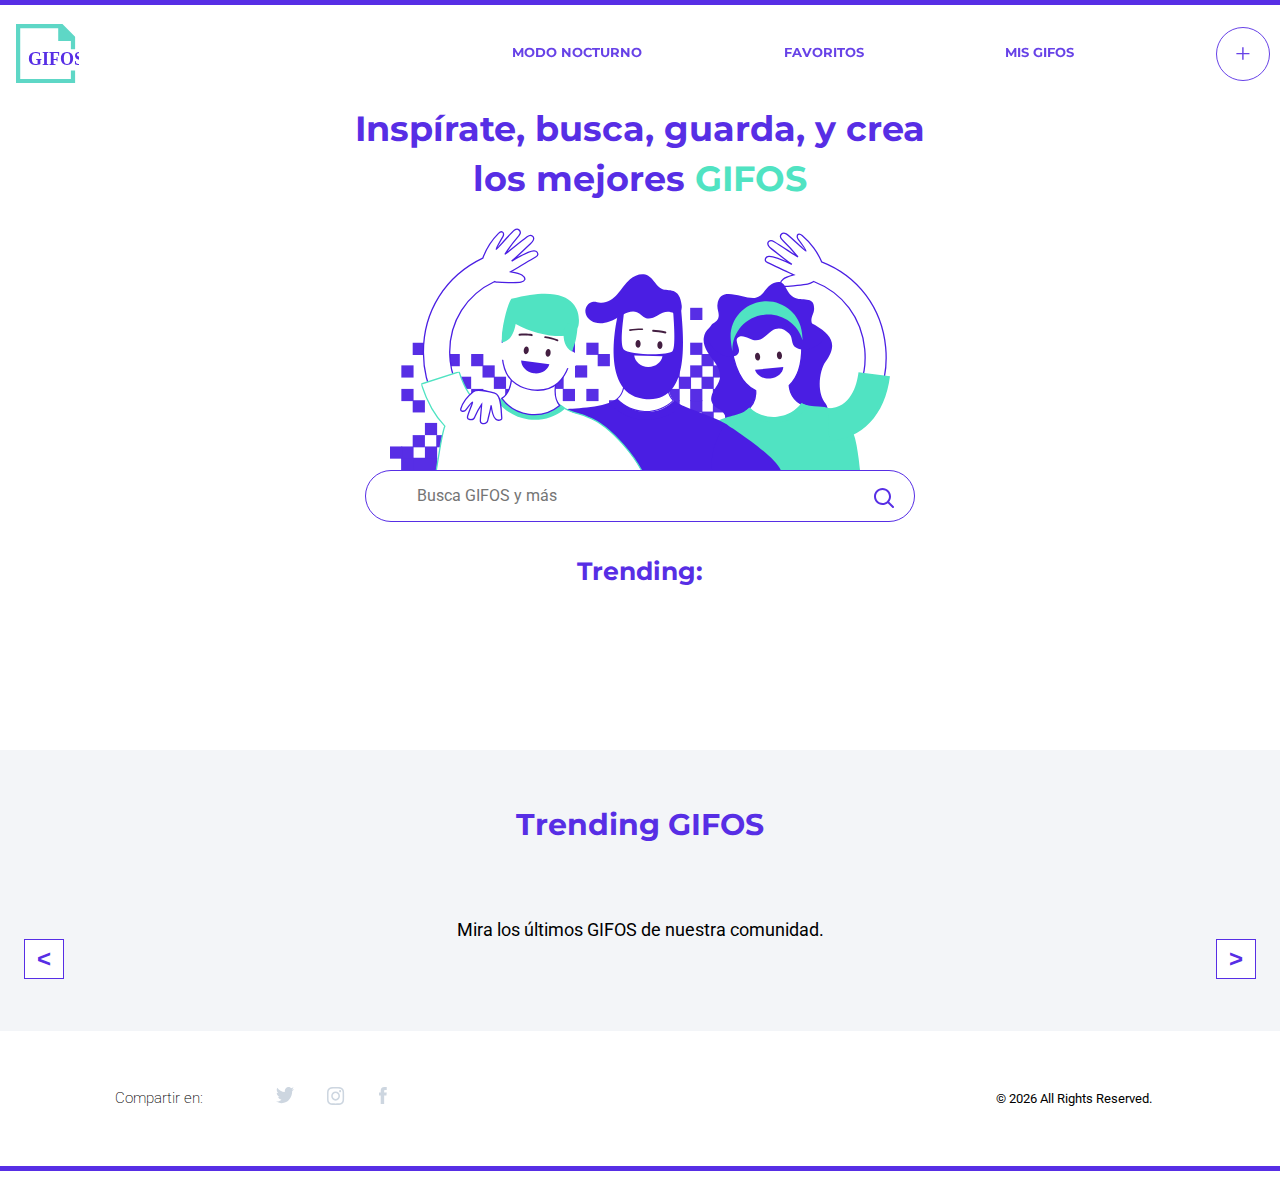
==== commit d88201a0: "finalización galeria mis gifos & comienzo de modo dark" ====
--- a/index.html
+++ b/index.html
@@ -11,7 +11,7 @@
 <body id="body" onresize="cambioDesktop()">
     <header>
         <div class="bar"></div>
-        <nav>
+        <nav class="navbar">
             <a class="link-home" href="index.html">
                 <img id="home_logo" class="logo" src="#" alt="Logo GIFOS">
             </a>
@@ -19,7 +19,7 @@
                 <img id="menu_ham" class="menu-burguer" src="assets/burger.svg" alt="Menú hamburguesa">
             </label>
             <ul id="menu" class="menu">
-                <li><a class="item-menu" id="modo_nocturno" href="">Modo Nocturno</a></li>
+                <li><a class="item-menu" id="modo_nocturno" href="#">Modo Nocturno</a></li>
                 <li class="span-li"><span></span></li>
                 <li><a class="item-menu" id="favoritos" href="favoritos.html">Favoritos</a></li>
                 <li class="span-li"><span></span></li>
@@ -27,7 +27,7 @@
             </ul>
         </nav>
         <section class="titulos-header">
-            <h1>Inspírate, busca, guarda, y crea los mejores <span>GIFOS</span></h1>
+            <h1 id="texto-header">Inspírate, busca, guarda, y crea los mejores <span>GIFOS</span></h1>
             <img class="ilustra_header" src="assets/ilustra_header.svg" alt="Family GIFOS">
             <div class="buscador-container" id="search_form">
                 <div class="contenedor-search">
@@ -104,6 +104,7 @@
         <div class="bar"></div>
     </footer>
     <script src="https://www.WebRTC-Experiment.com/RecordRTC.js"></script>
+    <script src="js/darkmode-app.js"></script>
     <script src="js/main.js"></script>
     <script src="js/menu.js"></script>
     <script src="js/copyright-date.js"></script>
--- a/styles/css/styles.css
+++ b/styles/css/styles.css
@@ -52,6 +52,10 @@
   margin-top: 5em;
   padding-top: 2em;
   background-color: #572EE5;
+}
+
+body.dark .menu {
+  background-color: #222326;
 }
 
 .menu li {
@@ -132,6 +136,9 @@
     width: auto;
     height: 24px;
   }
+  body.dark .menu li .item-menu {
+    color: #ffffff;
+  }
   .menu li .item-menu:hover {
     border-bottom: 3px solid #50E3C2;
   }
@@ -150,7 +157,15 @@
   }
   .menu li .item-crear-gifo {
     text-decoration: none;
-    display: block;
+    display: -webkit-box;
+    display: -ms-flexbox;
+    display: flex;
+    -webkit-box-pack: center;
+        -ms-flex-pack: center;
+            justify-content: center;
+    -webkit-box-align: center;
+        -ms-flex-align: center;
+            align-items: center;
     height: 54px;
     width: 54px;
     border: 1px solid #572EE5;
@@ -158,16 +173,24 @@
     margin-top: -10px;
     margin-right: 10px;
     text-align: center;
-    line-height: 54px;
-    font-size: 30px;
+    font-size: 28px;
     font-weight: 300;
+    line-height: 38px;
     color: #572EE5;
-    -webkit-transition: 0.5s ease all;
-    transition: 0.5s ease all;
+    -webkit-transition: 0.5s ease color;
+    transition: 0.5s ease color;
+  }
+  body.dark .menu li .item-crear-gifo {
+    border: 1px solid #ffffff;
+    color: #ffffff;
   }
   .menu li .item-crear-gifo:hover {
     background-color: #572EE5;
     color: #ffffff;
+  }
+  body.dark .menu li .item-crear-gifo:hover {
+    background-color: #ffffff;
+    color: #572EE5;
   }
   .menu li .item-crear-gifo:active {
     background-color: #9CAFC3;
@@ -209,6 +232,10 @@
   width: 100%;
   margin: auto;
   margin-top: 1em;
+}
+
+body.dark header .titulos-header h1 {
+  color: #ffffff;
 }
 
 header .titulos-header h1 {
@@ -248,6 +275,10 @@
           align-items: center;
 }
 
+body.dark header .titulos-header .buscador-container {
+  border: 1px solid #ffffff;
+}
+
 header .titulos-header .buscador-container .contenedor-search {
   display: -webkit-box;
   display: -ms-flexbox;
@@ -282,6 +313,10 @@
   padding-left: 1em;
 }
 
+body.dark header .titulos-header .buscador-container .contenedor-search input {
+  color: #ffffff;
+}
+
 header .titulos-header .buscador-container .contenedor-search input:focus {
   outline: none;
   outline-width: 0;
@@ -356,7 +391,7 @@
 
 header .trending {
   width: 80%;
-  height: auto;
+  height: 20vh;
   display: -webkit-box;
   display: -ms-flexbox;
   display: flex;
@@ -368,6 +403,18 @@
       -ms-flex-align: center;
           align-items: center;
   margin: auto;
+}
+
+body.dark header .trending h2 {
+  color: #ffffff;
+}
+
+body.dark header .trending .container-li li {
+  color: #ffffff;
+}
+
+body.dark header .trending .container-li li:hover {
+  color: #50E3C2;
 }
 
 header .trending h2 {
@@ -391,7 +438,7 @@
       -ms-flex-pack: center;
           justify-content: center;
   list-style: none;
-  width: 80%;
+  width: 60%;
   height: auto;
   margin: auto;
 }
@@ -448,12 +495,37 @@
   -webkit-box-align: center;
       -ms-flex-align: center;
           align-items: center;
+  margin-top: 3em;
+}
+
+body.dark main {
+  background-color: #222326;
+}
+
+body.dark main .trending-gifos h2 {
+  color: #ffffff;
+}
+
+body.dark main .trending-gifos p {
+  color: #ffffff;
 }
 
 main .trending-gifos {
-  display: block;
-  height: 400px;
-  width: 100%;
+  display: -webkit-box;
+  display: -ms-flexbox;
+  display: flex;
+  -webkit-box-orient: vertical;
+  -webkit-box-direction: normal;
+      -ms-flex-direction: column;
+          flex-direction: column;
+  -webkit-box-pack: space-evenly;
+      -ms-flex-pack: space-evenly;
+          justify-content: space-evenly;
+  -webkit-box-align: center;
+      -ms-flex-align: center;
+          align-items: center;
+  width: 100%;
+  padding-bottom: 8vh;
 }
 
 main .trending-gifos h2 {
@@ -600,6 +672,7 @@
   line-height: 35px;
   -webkit-transition: 0.5s ease all;
   transition: 0.5s ease all;
+  z-index: 90;
 }
 
 main .trending-gifos .container-carrousel .botones:hover {
@@ -634,6 +707,7 @@
     max-width: 650px;
     width: 100%;
     height: auto;
+    overflow: hidden;
   }
   main .trending-gifos .container-carrousel .trending-card-slider .img-gif-slider {
     height: 275px;
@@ -760,6 +834,10 @@
       grid-template-columns: 1fr 1fr;
   grid-auto-rows: auto;
   padding-bottom: 1em;
+}
+
+body.dark .busqueda-section {
+  background-color: #37383C;
 }
 
 .busqueda-section .title-search {
@@ -1052,8 +1130,8 @@
   border: 1px solid #9cafc3;
   border-radius: 6px;
   opacity: 0.5;
-  -webkit-transition: 0.5s ease all;
-  transition: 0.5s ease all;
+  -webkit-transition: 0.5s ease opacity;
+  transition: 0.5s ease opacity;
 }
 
 main .overlay .gif-maximized .inline-description .icon-giphy-container a img {
@@ -1087,8 +1165,8 @@
   top: 45vh;
   text-align: center;
   line-height: 35px;
-  -webkit-transition: 0.5s ease all;
-  transition: 0.5s ease all;
+  -webkit-transition: 0.5s ease color;
+  transition: 0.5s ease color;
 }
 
 main .overlay .gif-maximized .botones:hover {
@@ -1116,8 +1194,8 @@
     display: block;
   }
   main .overlay .gif-maximized img {
-    width: 480px;
-    height: 270px;
+    width: 100%;
+    height: 100%;
   }
 }
 
@@ -1125,8 +1203,13 @@
   main .overlay .gif-maximized {
     max-width: 725px;
   }
-  main .overlay .gif-maximized img {
-    width: 695px;
-    height: 385px;
-  }
-}
+}
+
+body {
+  -webkit-transition: 0.3s ease all;
+  transition: 0.3s ease all;
+}
+
+body.dark {
+  background-color: #37383C;
+}
